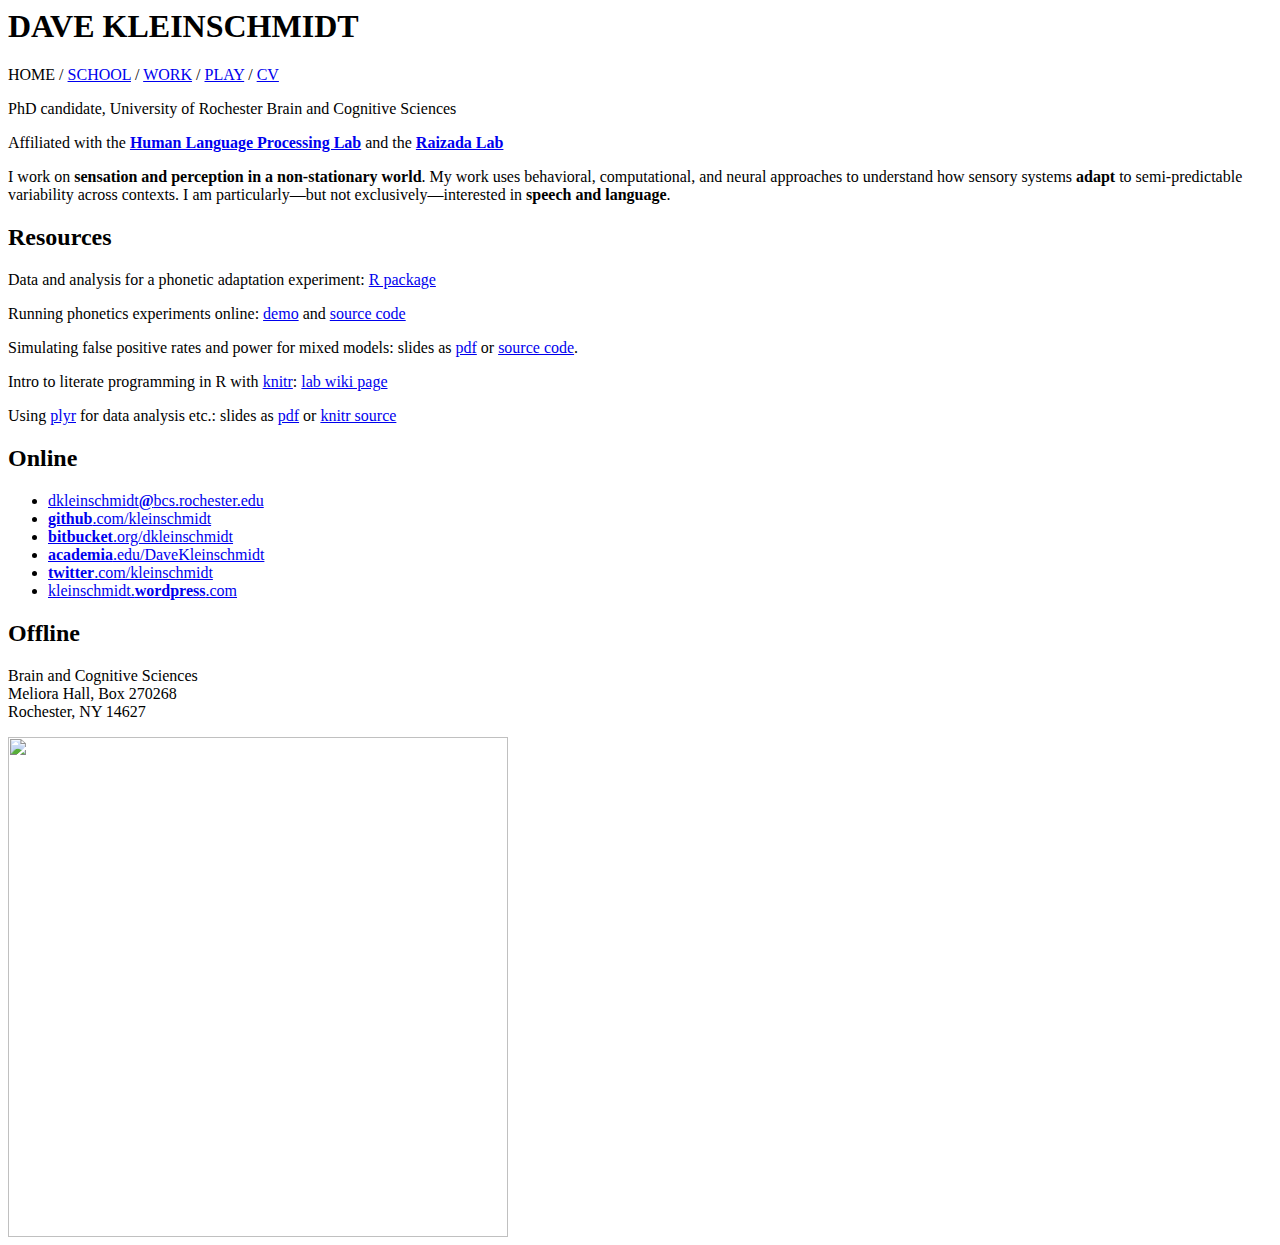
==== test.html @ edb951fb "testing daves code" ====
<!DOCTYPE HTML PUBLIC "-//IETF//DTD HTML//EN">
<html> <head>
<title>Dave Kleinschmidt // Home</title>
<link rel="stylesheet" type="text/css" href="style.css" />

<!--GOOGLE ANALYTICS-->


<script src="http://code.jquery.com/jquery-1.10.2.min.js" type="text/javascript"></script>

</head>

<body>
<div id="page-container">
  
<div id="header">
  <h1>DAVE KLEINSCHMIDT</h1>
</div>

<div id="nav">
  HOME /
  <a href="school.html">SCHOOL</a> /
  <a href="work.html">WORK</a> /
  <a href="play.html">PLAY</a> /
  <a target="_blank" href="cv/cv_kleinschmidt.pdf">CV</a>
</div>

<div id="content">
  <p>PhD candidate, University of Rochester Brain and Cognitive Sciences</p>
  <p>Affiliated with the <a target="_blank"  class="contact" href="http://www.hlp.rochester.edu/"><strong>Human Language Processing Lab</strong></a> and the <a target="_blank" class="contact" href="http://raizadalab.org/"><strong>Raizada Lab</strong></a></p>
  <p>I work on <strong>sensation and perception in a non-stationary world</strong>.  My work uses behavioral, computational, and neural approaches to understand how sensory systems <strong>adapt</strong> to semi-predictable variability across contexts.  I am particularly&mdash;but not exclusively&mdash;interested in <strong>speech and language</strong>.

  <h2>Resources</h2>
  <p>Data and analysis for a phonetic adaptation experiment: <a href="https://github.com/kleinschmidt/phonetic-sup-unsup">R package</a></p>
  <p>Running phonetics experiments online: <a target="_blank" href="https://www.hlp.rochester.edu/mturk/mtadapt-demo/">demo</a> and <a target="_blank" href="https://bitbucket.org/dkleinschmidt/mtadapt-demo">source code</a></p>
  <p>Simulating false positive rates and power for mixed models: slides as <a target="_blank" href="sst-mixed-effects-simulation/simulations_slides.pdf">pdf</a> or <a href="https://github.com/kleinschmidt/sst-mixed-effects-simulation">source code</a>.
  <p>Intro to literate programming in R with <a href="http://yihui.name/knitr/">knitr</a>: <a href="http://wiki.bcs.rochester.edu/HlpLab/LabmeetingSP13w13">lab wiki page</a> 
  <p>Using <a target="_blank" href="http://plyr.had.co.nz/">plyr</a> for data analysis etc.: slides as <a target="_blank" href="plyr-reshape-lsa2013-slides/lsa13-plyr-reshape.pdf">pdf</a> or <a target="_blank" href="plyr-reshape-lsa2013-slides/lsa13-plyr-reshape.Rnw">knitr source</a></p>

  <h2>Online</h2>
  <ul id="contact">
    <li><a href="mailto:dkleinschmidt@bcs.rochester.edu">dkleinschmidt<strong>@</strong>bcs.rochester.edu</a></li>
    <li><a target="_blank" href="https://github.com/kleinschmidt/"><strong>github</strong>.com/kleinschmidt</a></li>
    <li><a target="_blank" href="https://bitbucket.org/dkleinschmidt"><strong>bitbucket</strong>.org/dkleinschmidt</a></li>
    <li><a target="_blank" href="http://rochester.academia.edu/DaveKleinschmidt"><strong>academia</strong>.edu/DaveKleinschmidt</a></li>
    <li><a target="_blank" href="http://twitter.com/kleinschmidt"><strong>twitter</strong>.com/kleinschmidt</a></li>
    <li><a target="_blank" href="http://kleinschmidt.wordpress.com">kleinschmidt.<strong>wordpress</strong>.com</a></li>
  </ul>
  <h2>Offline</h2>
  <p>Brain and Cognitive Sciences
  <br />Meliora Hall, Box 270268
  <br/>Rochester, NY 14627</p>
</div>

<div id="footer">
  <img src="imgs/porch_reader.jpg" alt="" width=500 />
</div>

<div class="clearer"></div>

</div> <!--closes PAGE-CONTAINER div-->

</body> </html>
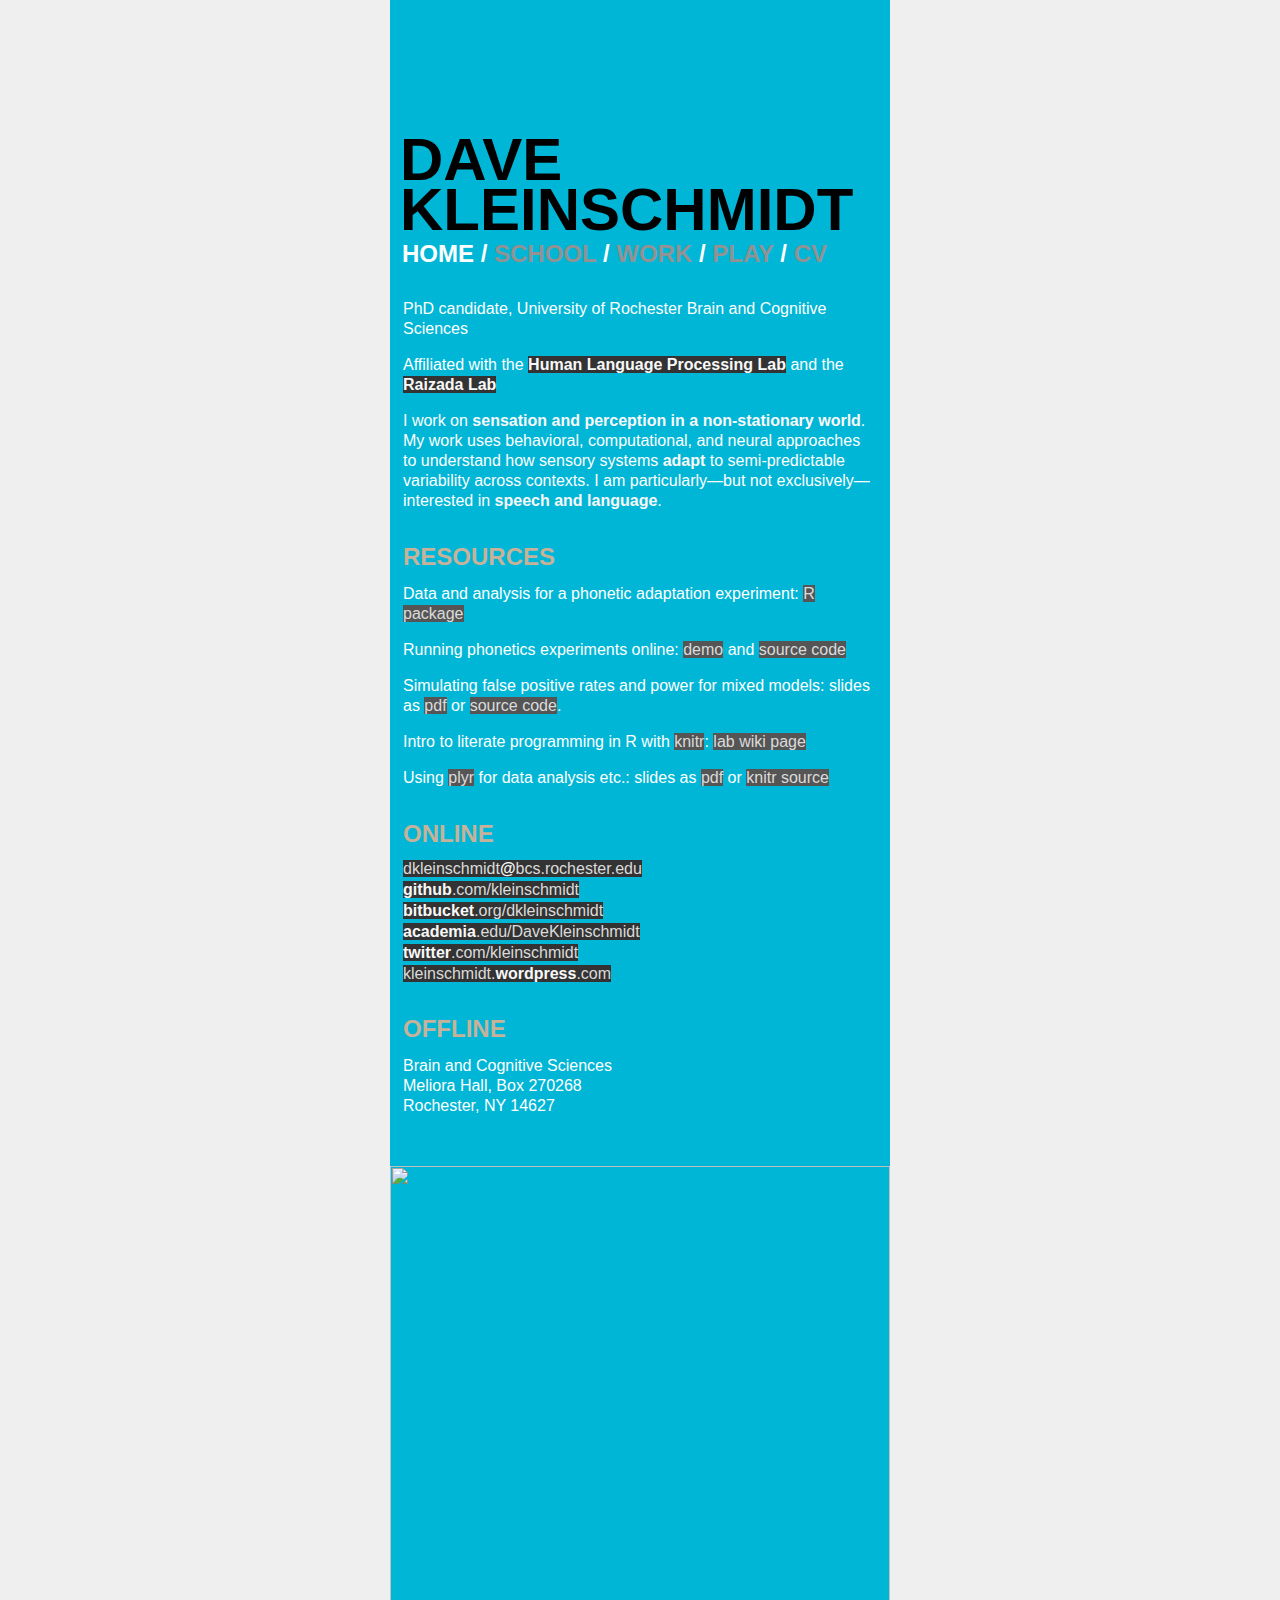
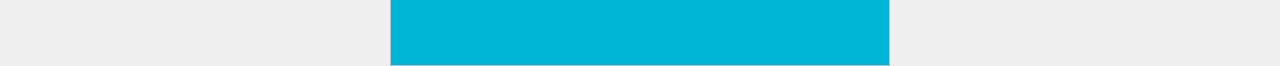
==== commit 56a51e76: "Update test.html" ====
--- a/test.html
+++ b/test.html
@@ -2,6 +2,7 @@
 <html> <head>
 <title>Dave Kleinschmidt // Home</title>
 <link rel="stylesheet" type="text/css" href="style.css" />
+<link rel="stylesheet" type="text/css" href="http://fonts.googleapis.com/css?family=Lobster">
 
 <!--GOOGLE ANALYTICS-->
 
--- a/style.css
+++ b/style.css
@@ -0,0 +1,217 @@
+html, body {
+    margin: 0px;
+    padding: 0px;
+    background: #EFEFEF; /*url('imgs/bowl.png') no-repeat;*/
+}
+
+
+#page-container {
+    width: 500px;
+    margin: 0px auto;
+    clear: both;
+    padding: 0px; /*100px 10px 10px;*/
+    background: #00B6D6;
+    font-family: "ff-meta-web-pro-1", "ff-meta-web-pro-2", Helvetica, Arial, sans-serif;
+    color: #FFFFFF;
+}
+
+#header{
+    padding: 135px 10px 0px;
+    margin: 0px;
+    height: 105px;
+    float: left;
+}
+
+#nav {
+    margin: 0px;
+    padding: 0px;
+    padding-left: 12px;
+    font-size: 24px;
+    font-weight: bold;
+    float: left;
+}
+
+#nav a {
+    color: #929292;
+    background: transparent;
+    text-decoration: none;
+}
+
+#nav a:hover {
+    color: #bbbbbb;
+    text-decoration: none;
+}
+
+#sidepic {
+    float: right;
+    margin: 0px;
+    margin-top: 40px;
+}
+
+
+#pics {
+    margin: 0px;
+    padding: 0px;
+    float: left;
+}
+
+#content {
+    margin: 0px;
+    padding: 15px 13px 0px;
+    float: left;
+}
+
+
+#footer {
+    margin: 0px;
+    margin-bottom: -1px;
+    margin-top: 50px;
+    padding: 0px;
+    float: left;
+}
+
+
+/*div {background: red}*/
+
+h1 {
+    font-family: "ff-meta-web-pro-1", "ff-meta-web-pro-2", Helvetica, Arial, sans-serif; 
+    font-weight: bold;
+    color: #000000;
+    font-size: 60px;
+    line-height: 50px;
+    margin: 0px;
+    text-transform: uppercase;
+    text-rendering: optimizeLegibility;
+}
+
+h2 {
+    margin: 35px 0px 15px;
+    color: #c7b299;
+    font-size: 24px;
+    line-height: 22px;
+    font-style: bold;
+    text-transform: uppercase;
+}
+
+h3.slidingtitle {
+    margin: 35px 0px 15px;
+    color: #c7b299;
+    font-size: 20px;
+    line-height: 19px;
+    font-style: italic;
+    font-weight: bold;
+    cursor: pointer;
+    -webkit-user-select: none;  
+    -moz-user-select: none;    
+    -ms-user-select: none;      
+    user-select: none;
+}
+
+h3.slidingtitle:hover {
+    background-color:  #555555;
+    /*color:  #333333;*/
+}
+
+p {
+    margin: 0px;
+    margin-top: 16px;
+    line-height: 125%;
+    /*font-family: Palatino,serif;*/
+}
+
+a {
+    text-decoration: none;
+    color: #dbdbdb;
+    background-color: #555555;
+}
+
+a:hover {
+    color: #f8f8f8;
+}
+
+.boxed {
+    background: #404040;
+    margin-top: 10px;
+    padding: 10px;
+    padding-top: 1px;
+}
+
+.boxed * {
+    margin-top: 10px;
+}
+
+.boxed h3 {
+    color: #c7b299;
+}
+
+.boxed p {
+    margin-left: 0px;
+    margin-right: 0px;
+    margin-bottom: 0px;
+}
+
+.boxed h3 {
+    margin-left: 0px;
+    margin-right: 0px;
+    margin-bottom: 0px;
+}
+
+.pubs {
+    font-size: 14px;
+}
+
+.pubs li {
+    text-indent: -20px;
+    padding-left: 20px;
+}
+
+div.dropimg {
+    padding: 0px;
+    margin: 0px;
+    height: 100px;
+    overflow: hidden;
+}
+
+div.dropimg:hover {
+/*    height: auto;*/
+    overflow: visible;
+}
+
+ul {
+    list-style: none;
+    margin: 0px;
+    padding: 0px;
+}
+
+li {
+    margin-bottom: 10px;
+}
+
+.boxed ul {
+    margin-bottom: -10px;
+}
+
+#contact li {
+    margin-bottom: 3px;
+}
+
+#contact a {
+    background-color: #333333;
+}
+
+a.contact {
+    background-color: #333333;
+}
+
+strong {
+    font-style: bold;
+    color: #f8f8f8;
+}
+
+
+.clearer {
+clear:both;
+height:1px;
+overflow:hidden;
+margin-top:-1px; 
+}
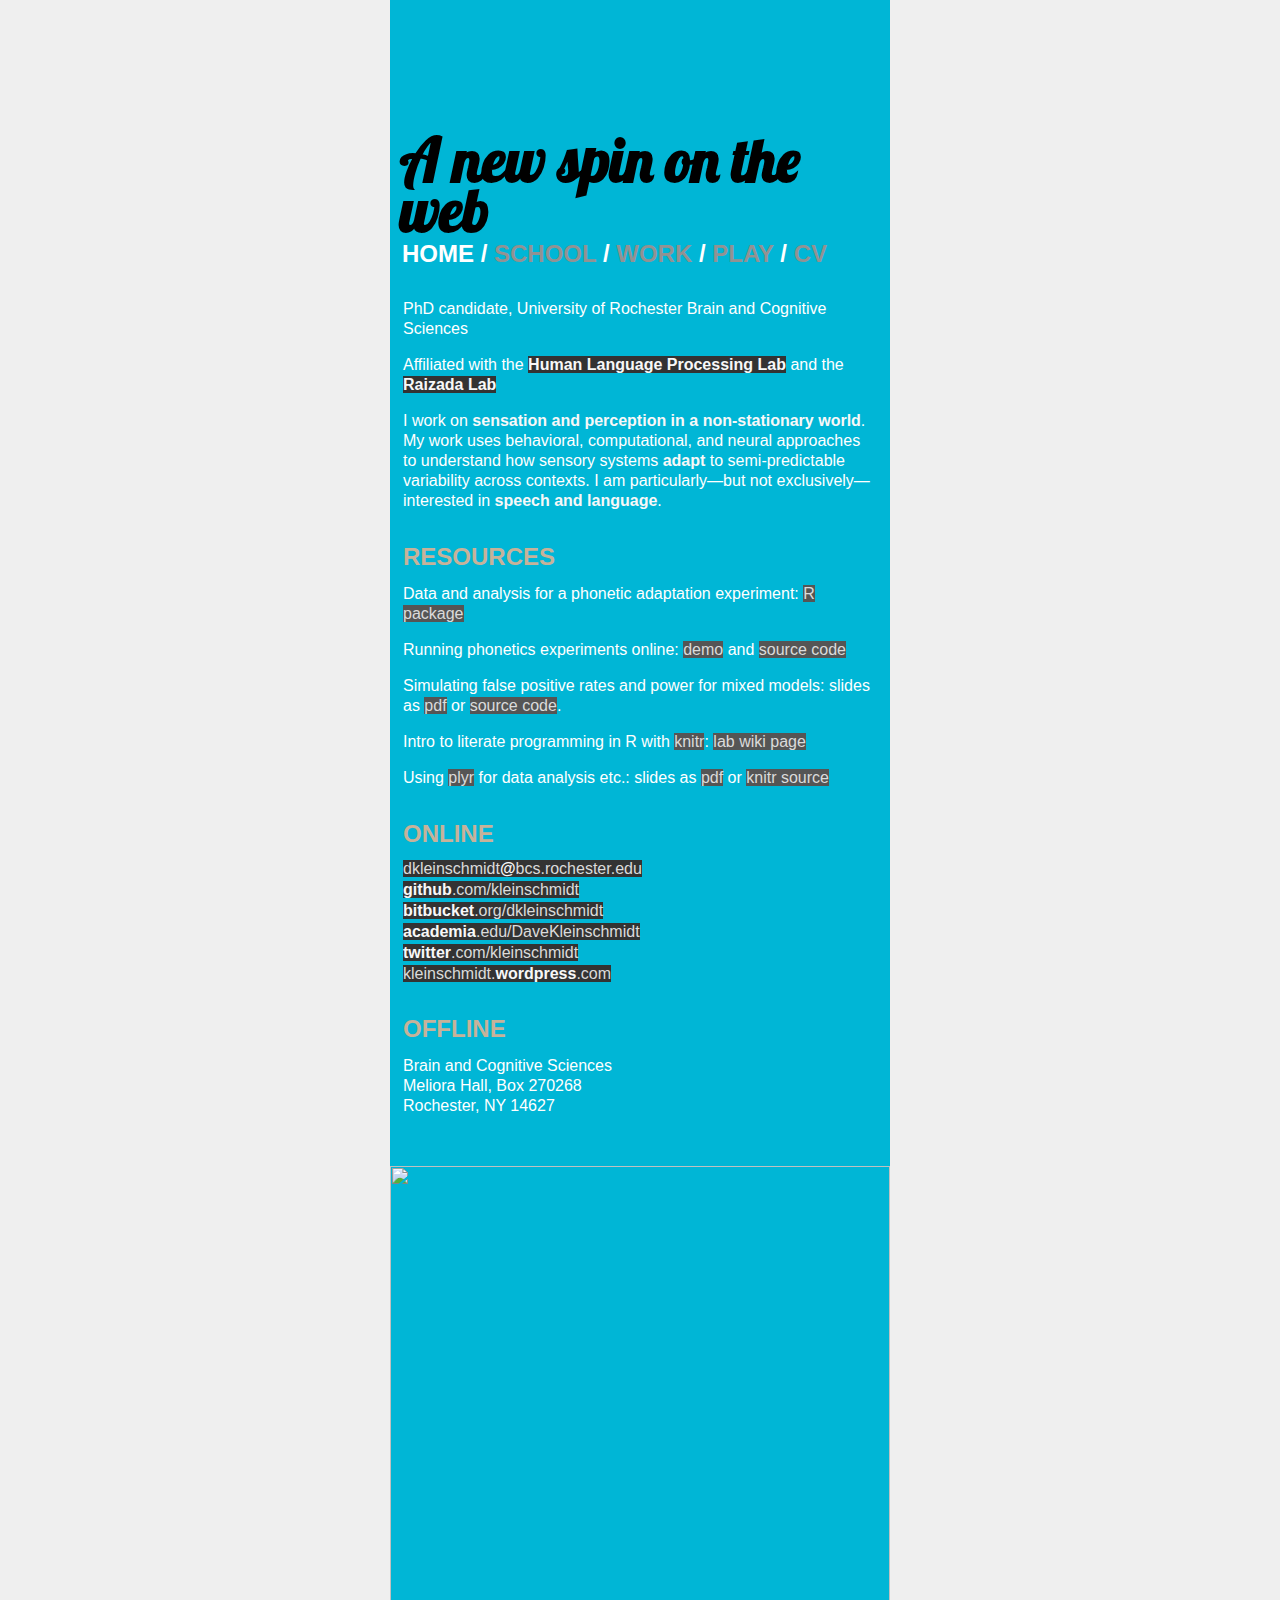
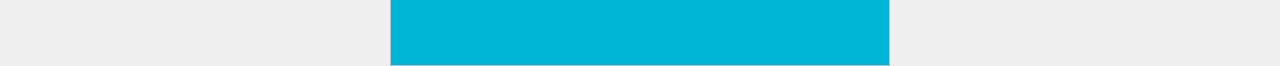
==== commit a9f4c1de: "Update test.html" ====
--- a/test.html
+++ b/test.html
@@ -15,7 +15,7 @@
 <div id="page-container">
   
 <div id="header">
-  <h1>DAVE KLEINSCHMIDT</h1>
+  <h1>A new spin on the web</h1>
 </div>
 
 <div id="nav">
--- a/style.css
+++ b/style.css
@@ -74,13 +74,12 @@
 /*div {background: red}*/
 
 h1 {
-    font-family: "ff-meta-web-pro-1", "ff-meta-web-pro-2", Helvetica, Arial, sans-serif; 
+    font-family: 'Lobster', serif;
     font-weight: bold;
     color: #000000;
     font-size: 60px;
     line-height: 50px;
     margin: 0px;
-    text-transform: uppercase;
     text-rendering: optimizeLegibility;
 }
 
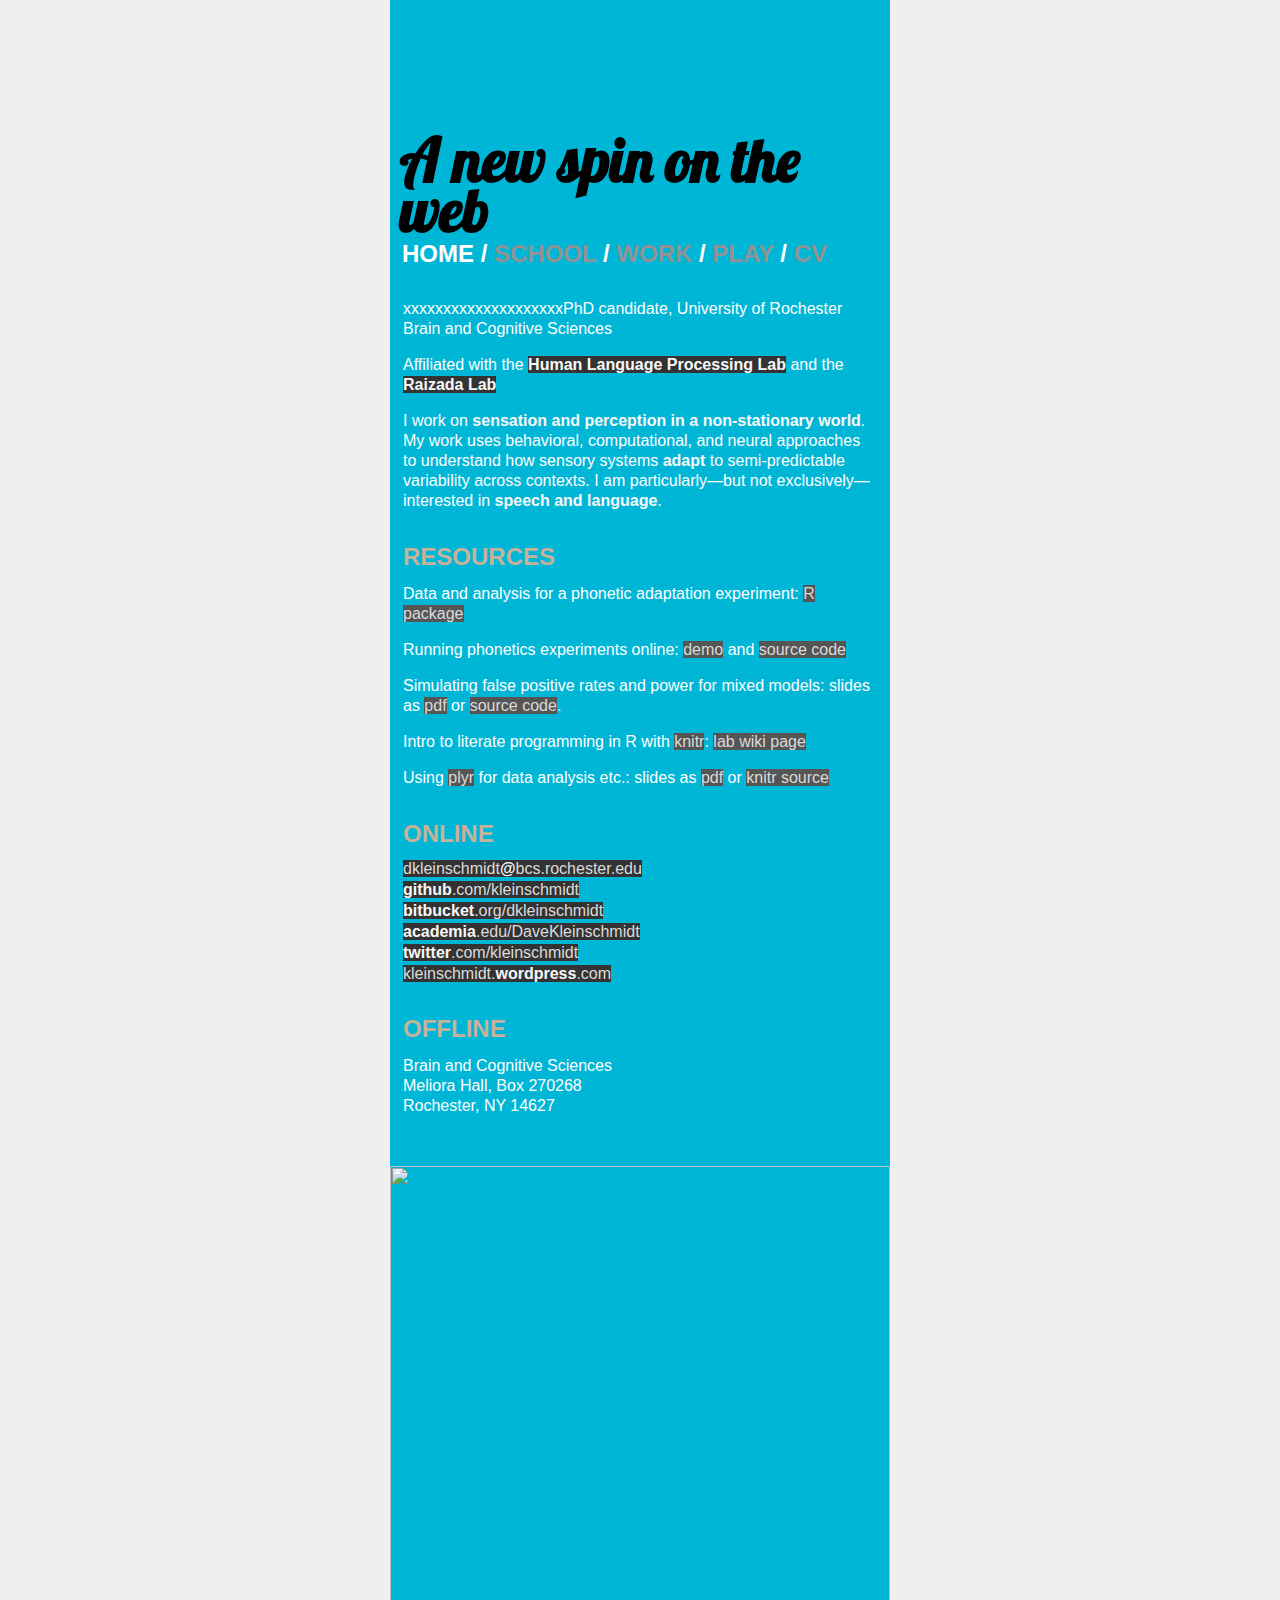
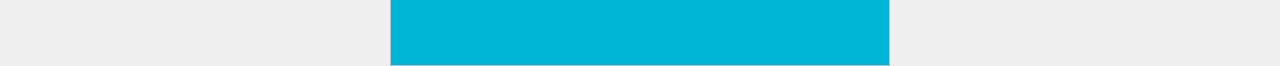
==== commit 50fe7a5b: "Update test.html" ====
--- a/test.html
+++ b/test.html
@@ -27,7 +27,7 @@
 </div>
 
 <div id="content">
-  <p>PhD candidate, University of Rochester Brain and Cognitive Sciences</p>
+  <p>xxxxxxxxxxxxxxxxxxxxPhD candidate, University of Rochester Brain and Cognitive Sciences</p>
   <p>Affiliated with the <a target="_blank"  class="contact" href="http://www.hlp.rochester.edu/"><strong>Human Language Processing Lab</strong></a> and the <a target="_blank" class="contact" href="http://raizadalab.org/"><strong>Raizada Lab</strong></a></p>
   <p>I work on <strong>sensation and perception in a non-stationary world</strong>.  My work uses behavioral, computational, and neural approaches to understand how sensory systems <strong>adapt</strong> to semi-predictable variability across contexts.  I am particularly&mdash;but not exclusively&mdash;interested in <strong>speech and language</strong>.
 
